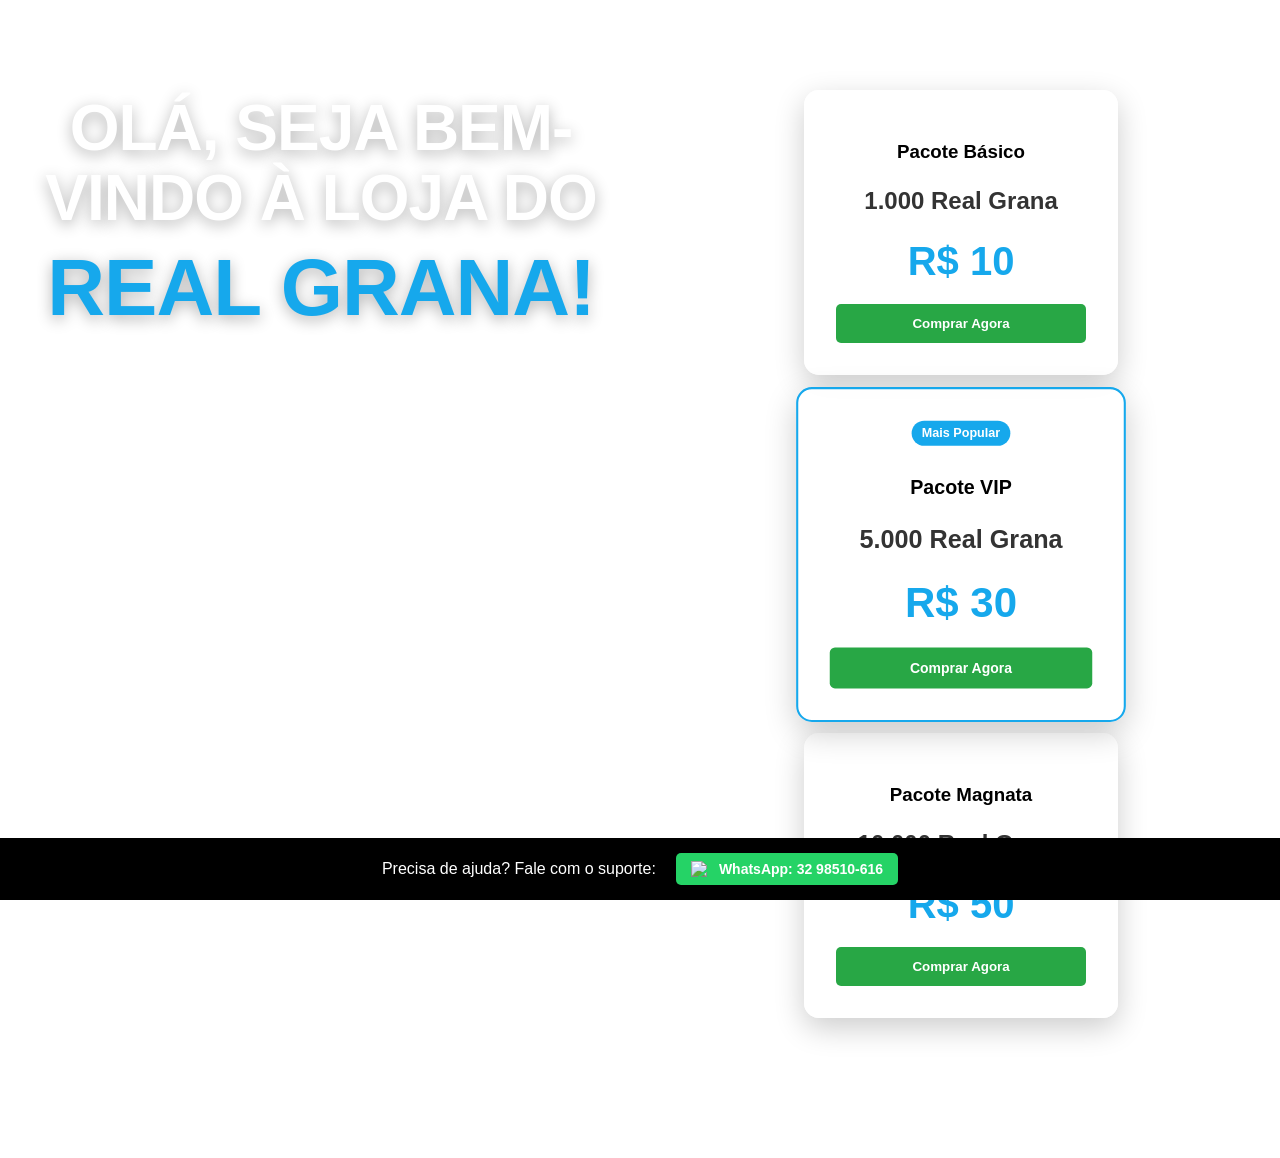
==== AutoHotkey/index.html @ 62b39e45 "Add files via upload" ====
<!DOCTYPE html>
<html lang="pt-br">
<head>
    <meta charset="UTF-8">
    <meta name="viewport" content="width=device-width, initial-scale=1.0">
    <title>Lojinha Real Grana</title>
    <link rel="stylesheet" href="manteiga.css">
</head>
<body>
    <h1 class="fade-in-text">Olá, seja bem-vindo à loja do <br> <span>REAL GRANA!</span></h1>

<div class="container-loja">
    <div class="card">
        <h3>Pacote Básico</h3>
        <p class="grana-valor">1.000 Real Grana</p>
        <div class="preco">R$ 10</div>
        <button class="btn-comprar">Comprar Agora</button>
    </div>

    <div class="card destaque">
        <div class="badge">Mais Popular</div>
        <h3>Pacote VIP</h3>
        <p class="grana-valor">5.000 Real Grana</p>
        <div class="preco">R$ 30</div>
        <button class="btn-comprar">Comprar Agora</button>
    </div>

    <div class="card">
        <h3>Pacote Magnata</h3>
        <p class="grana-valor">10.000 Real Grana</p>
        <div class="preco">R$ 50</div>
        <button class="btn-comprar">Comprar Agora</button>
    </div>
</div>

<footer class="footer-suporte">
    <div class="suporte-content">
        <span>Precisa de ajuda? Fale com o suporte:</span>
        <a href="https://wa.me/553298510616" target="_blank" class="btn-suporte">
            <img src="https://cdn-icons-png.flaticon.com/512/733/733585.png" width="20"> WhatsApp: 32 98510-616
        </a>
    </div>
</footer>
</body>
</html>
---- AutoHotkey/manteiga.css ----
body {
  margin: 0;
  padding: 0;
  min-height: 100vh;
  display: flex; 
  justify-content: center; /* Mantém centralizado na horizontal */
  align-items: flex-start; /* Move o conteúdo para o TOPO */
  text-align: center;
  
  /* Adicione isso para o texto não colar no teto da tela */
  padding-top: 50px; 

  background-image: url('https://img.freepik.com/fotos-premium/fundo-azul_1190201-22258.jpg');
  background-size: cover;
  background-position: center;
  background-attachment: fixed;
  font-family: 'Segoe UI', Roboto, Helvetica, Arial, sans-serif;
}

/* O restante do código do .fade-in-text e @keyframes continua igual! */

.fade-in-text {
  font-size: 4rem; /* Um pouco maior para ter impacto */
  font-weight: 800; /* Mais grosso/negrito */
  color: #ffffff;   /* Branco puro para destacar no fundo azul */
  text-transform: uppercase; /* Letras maiúsculas dão tom de marca */
  letter-spacing: -1px; /* Letras mais próximas parecem logo profissional */
  line-height: 1.1;
  
  /* Sombra leve para o texto não "misturar" com a imagem de fundo */
  text-shadow: 0 4px 15px rgba(0, 0, 0, 0.3);
  
  animation: fadeIn 1.2s cubic-bezier(0.39, 0.575, 0.565, 1) forwards;
}

/* Destaque para o nome da loja */
.fade-in-text span {
  color: #16a8ec; /* O azul que você escolheu */
  display: block; /* Faz o nome ficar em uma linha nova com destaque */
  font-size: 5rem;
  background: rgba(255, 255, 255, 0.1); /* Um fundinho leve */
  padding: 10px;
  border-radius: 8px;
}

@keyframes fadeIn {
  0% {
    opacity: 0;
    transform: scale(0.9) translateY(30px); /* Começa menor e abaixo */
  }
  100% {
    opacity: 1;
    transform: scale(1) translateY(0);
  }
}

/* Container para os cards ficarem lado a lado */
.container-loja {
    display: flex;
    justify-content: center;
    gap: 20px;
    flex-wrap: wrap;
    padding: 40px 20px;
    margin-bottom: 100px; /* Espaço para não cobrir o rodapé */
}

/* Estilo do Card */
.card {
    background: rgba(255, 255, 255, 0.95);
    border-radius: 15px;
    padding: 30px;
    width: 250px;
    box-shadow: 0 10px 30px rgba(0,0,0,0.2);
    transition: transform 0.3s ease;
    text-align: center;
    border: 2px solid transparent;
}

.card:hover {
    transform: translateY(-10px);
}

/* Card em destaque (o de 30 reais) */
.card.destaque {
    border-color: #16a8ec;
    transform: scale(1.05);
}

.card.destaque:hover {
    transform: scale(1.05) translateY(-10px);
}

.badge {
    background: #16a8ec;
    color: white;
    padding: 5px 10px;
    border-radius: 20px;
    font-size: 12px;
    font-weight: bold;
    display: inline-block;
    margin-bottom: 10px;
}

.grana-valor {
    font-size: 1.5rem;
    font-weight: bold;
    color: #333;
}

.preco {
    font-size: 2.5rem;
    color: #16a8ec;
    margin: 20px 0;
    font-weight: 800;
}

/* Botão de Compra */
.btn-comprar {
    background: #28a745;
    color: white;
    border: none;
    padding: 12px 25px;
    border-radius: 5px;
    font-weight: bold;
    cursor: pointer;
    width: 100%;
    transition: 0.3s;
}

.btn-comprar:hover {
    background: #218838;
}

/* Rodapé Preto de Suporte */
.footer-suporte {
    background: #000;
    color: white;
    position: fixed;
    bottom: 0;
    left: 0;
    width: 100%;
    padding: 15px 0;
    text-align: center;
    font-family: sans-serif;
}

.suporte-content {
    display: flex;
    justify-content: center;
    align-items: center;
    gap: 20px;
}

.btn-suporte {
    background: #25d366;
    color: white;
    text-decoration: none;
    padding: 8px 15px;
    border-radius: 5px;
    display: flex;
    align-items: center;
    gap: 8px;
    font-size: 14px;
    font-weight: bold;
}
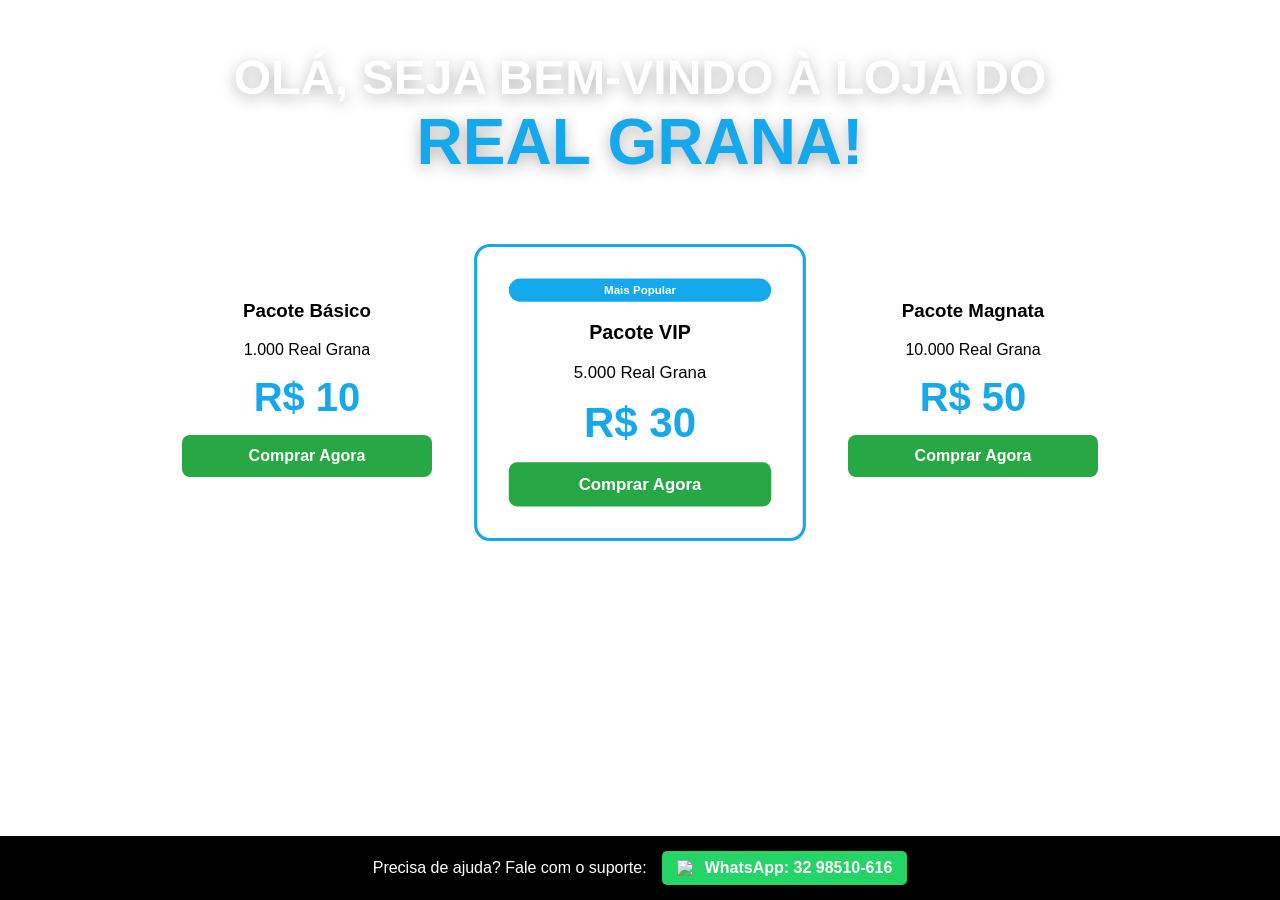
==== commit 66591a41: "Add files via upload" ====
--- a/AutoHotkey/index.html
+++ b/AutoHotkey/index.html
@@ -9,37 +9,37 @@
 <body>
     <h1 class="fade-in-text">Olá, seja bem-vindo à loja do <br> <span>REAL GRANA!</span></h1>
 
-<div class="container-loja">
-    <div class="card">
-        <h3>Pacote Básico</h3>
-        <p class="grana-valor">1.000 Real Grana</p>
-        <div class="preco">R$ 10</div>
-        <button class="btn-comprar">Comprar Agora</button>
+    <div class="container-loja">
+        <div class="card">
+            <h3>Pacote Básico</h3>
+            <p class="grana-valor">1.000 Real Grana</p>
+            <div class="preco">R$ 10</div>
+            <a href="pagamento.html" class="btn-comprar">Comprar Agora</a>
+        </div>
+
+        <div class="card destaque">
+            <div class="badge">Mais Popular</div>
+            <h3>Pacote VIP</h3>
+            <p class="grana-valor">5.000 Real Grana</p>
+            <div class="preco">R$ 30</div>
+            <a href="pagamento.html" class="btn-comprar">Comprar Agora</a>
+        </div>
+
+        <div class="card">
+            <h3>Pacote Magnata</h3>
+            <p class="grana-valor">10.000 Real Grana</p>
+            <div class="preco">R$ 50</div>
+            <a href="pagamento.html" class="btn-comprar">Comprar Agora</a>
+        </div>
     </div>
 
-    <div class="card destaque">
-        <div class="badge">Mais Popular</div>
-        <h3>Pacote VIP</h3>
-        <p class="grana-valor">5.000 Real Grana</p>
-        <div class="preco">R$ 30</div>
-        <button class="btn-comprar">Comprar Agora</button>
-    </div>
-
-    <div class="card">
-        <h3>Pacote Magnata</h3>
-        <p class="grana-valor">10.000 Real Grana</p>
-        <div class="preco">R$ 50</div>
-        <button class="btn-comprar">Comprar Agora</button>
-    </div>
-</div>
-
-<footer class="footer-suporte">
-    <div class="suporte-content">
-        <span>Precisa de ajuda? Fale com o suporte:</span>
-        <a href="https://wa.me/553298510616" target="_blank" class="btn-suporte">
-            <img src="https://cdn-icons-png.flaticon.com/512/733/733585.png" width="20"> WhatsApp: 32 98510-616
-        </a>
-    </div>
-</footer>
+    <footer class="footer-suporte">
+        <div class="suporte-content">
+            <span>Precisa de ajuda? Fale com o suporte:</span>
+            <a href="https://wa.me/553298510616" target="_blank" class="btn-suporte">
+                <img src="https://cdn-icons-png.flaticon.com/512/733/733585.png" width="20"> WhatsApp: 32 98510-616
+            </a>
+        </div>
+    </footer>
 </body>
 </html>
--- a/AutoHotkey/manteiga.css
+++ b/AutoHotkey/manteiga.css
@@ -1,165 +1,95 @@
+/* --- ESTILOS GERAIS --- */
 body {
-  margin: 0;
-  padding: 0;
-  min-height: 100vh;
-  display: flex; 
-  justify-content: center; /* Mantém centralizado na horizontal */
-  align-items: flex-start; /* Move o conteúdo para o TOPO */
-  text-align: center;
-  
-  /* Adicione isso para o texto não colar no teto da tela */
-  padding-top: 50px; 
-
-  background-image: url('https://img.freepik.com/fotos-premium/fundo-azul_1190201-22258.jpg');
-  background-size: cover;
-  background-position: center;
-  background-attachment: fixed;
-  font-family: 'Segoe UI', Roboto, Helvetica, Arial, sans-serif;
+    margin: 0; padding: 0; min-height: 100vh;
+    display: flex; flex-direction: column; align-items: center;
+    background-image: url('https://img.freepik.com/fotos-premium/fundo-azul_1190201-22258.jpg');
+    background-size: cover; background-position: center; background-attachment: fixed;
+    font-family: 'Segoe UI', sans-serif;
 }
 
-/* O restante do código do .fade-in-text e @keyframes continua igual! */
-
 .fade-in-text {
-  font-size: 4rem; /* Um pouco maior para ter impacto */
-  font-weight: 800; /* Mais grosso/negrito */
-  color: #ffffff;   /* Branco puro para destacar no fundo azul */
-  text-transform: uppercase; /* Letras maiúsculas dão tom de marca */
-  letter-spacing: -1px; /* Letras mais próximas parecem logo profissional */
-  line-height: 1.1;
-  
-  /* Sombra leve para o texto não "misturar" com a imagem de fundo */
-  text-shadow: 0 4px 15px rgba(0, 0, 0, 0.3);
-  
-  animation: fadeIn 1.2s cubic-bezier(0.39, 0.575, 0.565, 1) forwards;
+    font-size: 3rem; font-weight: 800; color: #fff;
+    text-align: center; margin-top: 50px; text-transform: uppercase;
+    text-shadow: 0 4px 15px rgba(0, 0, 0, 0.3);
+    animation: fadeIn 1.2s ease-out forwards;
 }
 
-/* Destaque para o nome da loja */
-.fade-in-text span {
-  color: #16a8ec; /* O azul que você escolheu */
-  display: block; /* Faz o nome ficar em uma linha nova com destaque */
-  font-size: 5rem;
-  background: rgba(255, 255, 255, 0.1); /* Um fundinho leve */
-  padding: 10px;
-  border-radius: 8px;
+.fade-in-text span { color: #16a8ec; display: block; font-size: 4rem; }
+
+@keyframes fadeIn {
+    0% { opacity: 0; transform: translateY(30px); }
+    100% { opacity: 1; transform: translateY(0); }
 }
 
-@keyframes fadeIn {
-  0% {
-    opacity: 0;
-    transform: scale(0.9) translateY(30px); /* Começa menor e abaixo */
-  }
-  100% {
-    opacity: 1;
-    transform: scale(1) translateY(0);
-  }
+/* --- CARDS DA LOJA --- */
+.container-loja {
+    display: flex; justify-content: center; gap: 20px; flex-wrap: wrap; padding: 40px;
 }
 
-/* Container para os cards ficarem lado a lado */
-.container-loja {
-    display: flex;
-    justify-content: center;
-    gap: 20px;
-    flex-wrap: wrap;
-    padding: 40px 20px;
-    margin-bottom: 100px; /* Espaço para não cobrir o rodapé */
+.card {
+    background: rgba(255, 255, 255, 0.95); border-radius: 15px; padding: 30px;
+    width: 250px; text-align: center; transition: 0.3s;
 }
 
-/* Estilo do Card */
-.card {
-    background: rgba(255, 255, 255, 0.95);
-    border-radius: 15px;
-    padding: 30px;
-    width: 250px;
-    box-shadow: 0 10px 30px rgba(0,0,0,0.2);
-    transition: transform 0.3s ease;
-    text-align: center;
-    border: 2px solid transparent;
+.card:hover { transform: translateY(-10px); }
+.card.destaque { border: 3px solid #16a8ec; transform: scale(1.05); }
+
+.badge {
+    background: #16a8ec; color: #fff; padding: 5px 12px;
+    border-radius: 20px; font-size: 11px; font-weight: bold; margin-bottom: 15px;
 }
 
-.card:hover {
-    transform: translateY(-10px);
+.preco { font-size: 2.5rem; color: #16a8ec; font-weight: 800; margin: 15px 0; }
+
+.btn-comprar {
+    display: block; background: #28a745; color: white; text-decoration: none;
+    padding: 12px; border-radius: 8px; font-weight: bold; transition: 0.3s;
+}
+.btn-comprar:hover { background: #218838; }
+
+/* --- PÁGINA DE CHECKOUT (NOVO) --- */
+.checkout-box {
+    background: white; padding: 40px; border-radius: 20px;
+    box-shadow: 0 15px 40px rgba(0,0,0,0.4); max-width: 400px;
+    width: 90%; text-align: center; margin-top: 50px;
 }
 
-/* Card em destaque (o de 30 reais) */
-.card.destaque {
-    border-color: #16a8ec;
-    transform: scale(1.05);
+.pix-card {
+    background: #f8f9fa; border: 2px solid #e9ecef;
+    padding: 20px; border-radius: 12px; margin: 20px 0;
 }
 
-.card.destaque:hover {
-    transform: scale(1.05) translateY(-10px);
+.label-pix { font-size: 12px; color: #666; text-transform: uppercase; }
+
+.chave-area {
+    display: flex; justify-content: space-between; align-items: center;
+    background: #fff; border: 1px solid #ddd; padding: 10px; border-radius: 6px; margin-top: 10px;
 }
 
-.badge {
-    background: #16a8ec;
-    color: white;
-    padding: 5px 10px;
-    border-radius: 20px;
-    font-size: 12px;
-    font-weight: bold;
-    display: inline-block;
-    margin-bottom: 10px;
+#pix-chave { font-family: monospace; font-size: 1.1rem; color: #333; }
+
+.btn-copy {
+    background: #16a8ec; color: #fff; border: none; padding: 5px 10px;
+    border-radius: 4px; cursor: pointer; font-size: 12px;
 }
 
-.grana-valor {
-    font-size: 1.5rem;
-    font-weight: bold;
-    color: #333;
+.btn-confirmar {
+    display: flex; align-items: center; justify-content: center; gap: 10px;
+    background: #25d366; color: white; text-decoration: none;
+    padding: 15px; border-radius: 8px; font-weight: bold; margin-top: 20px;
 }
 
-.preco {
-    font-size: 2.5rem;
-    color: #16a8ec;
-    margin: 20px 0;
-    font-weight: 800;
+.voltar-link { display: block; margin-top: 20px; color: #888; text-decoration: none; font-size: 14px; }
+
+/* --- RODAPÉ --- */
+.footer-suporte {
+    background: #000; color: white; position: fixed; bottom: 0;
+    width: 100%; padding: 15px 0;
 }
 
-/* Botão de Compra */
-.btn-comprar {
-    background: #28a745;
-    color: white;
-    border: none;
-    padding: 12px 25px;
-    border-radius: 5px;
-    font-weight: bold;
-    cursor: pointer;
-    width: 100%;
-    transition: 0.3s;
-}
-
-.btn-comprar:hover {
-    background: #218838;
-}
-
-/* Rodapé Preto de Suporte */
-.footer-suporte {
-    background: #000;
-    color: white;
-    position: fixed;
-    bottom: 0;
-    left: 0;
-    width: 100%;
-    padding: 15px 0;
-    text-align: center;
-    font-family: sans-serif;
-}
-
-.suporte-content {
-    display: flex;
-    justify-content: center;
-    align-items: center;
-    gap: 20px;
-}
+.suporte-content { display: flex; justify-content: center; align-items: center; gap: 15px; }
 
 .btn-suporte {
-    background: #25d366;
-    color: white;
-    text-decoration: none;
-    padding: 8px 15px;
-    border-radius: 5px;
-    display: flex;
-    align-items: center;
-    gap: 8px;
-    font-size: 14px;
-    font-weight: bold;
+    background: #25d366; color: white; text-decoration: none;
+    padding: 8px 15px; border-radius: 5px; display: flex; align-items: center; gap: 8px; font-weight: bold;
 }
